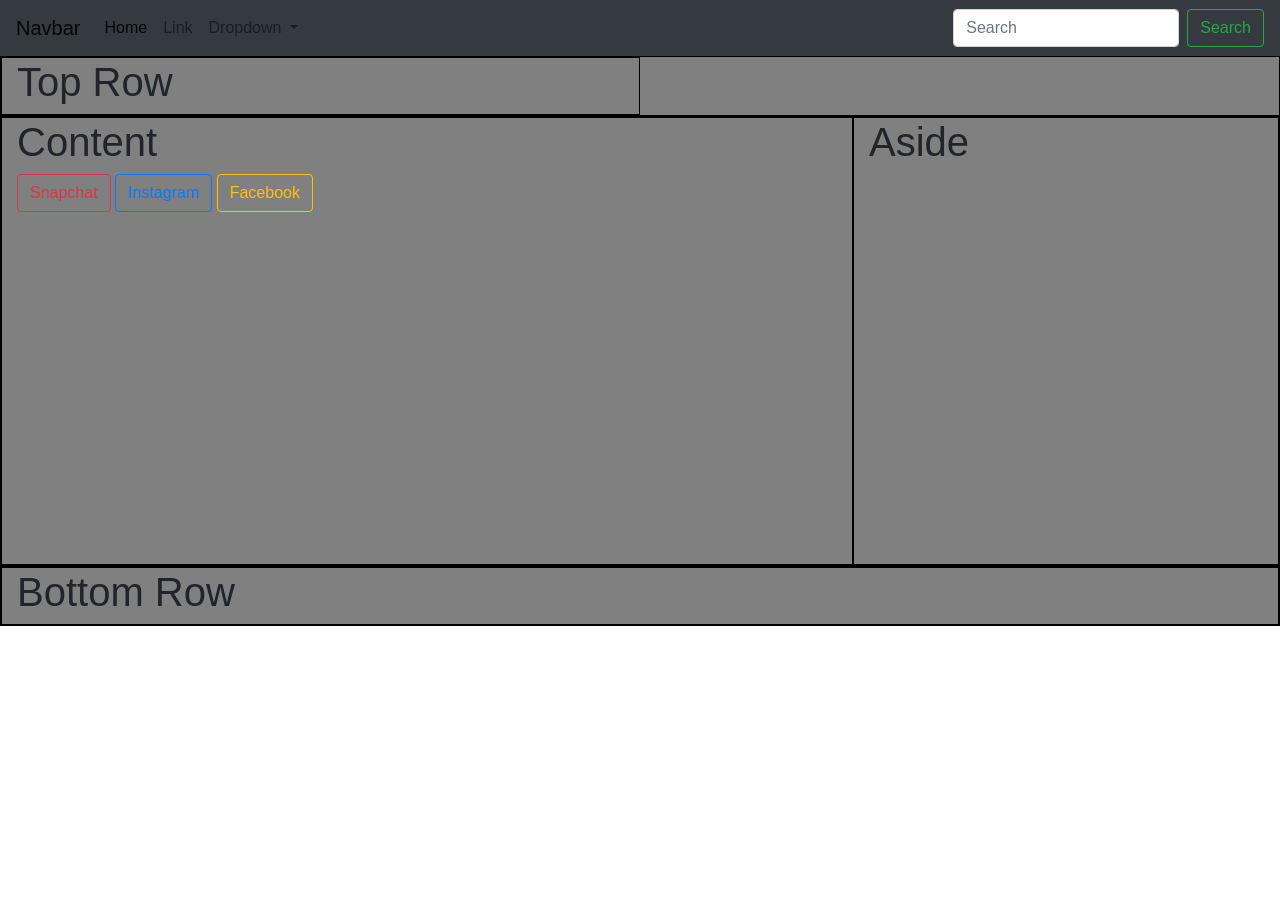
==== index.html @ 7981aab0 "Rename Bootstrap.html to index.html" ====
<!doctype html>
<html lang="en">
  <head>
    <!-- Required meta tags -->
    <meta charset="utf-8">
    <meta name="viewport" content="width=device-width, initial-scale=1, shrink-to-fit=no">

    <!-- Bootstrap CSS -->
    <link rel="stylesheet" href="https://stackpath.bootstrapcdn.com/bootstrap/4.4.1/css/bootstrap.min.css" integrity="sha384-Vkoo8x4CGsO3+Hhxv8T/Q5PaXtkKtu6ug5TOeNV6gBiFeWPGFN9MuhOf23Q9Ifjh" crossorigin="anonymous">

    <title>Hello, world!</title>
    <style media="screen">
      div div {
        background-color: grey;
        border: 1px solid black;
      }

      .tall {
        height: 450px;
      }
    </style>
  </head>
  <body>
    <nav class="navbar navbar-expand-lg navbar-light bg-dark">
    <a class="navbar-brand" href="#">Navbar</a>
    <button class="navbar-toggler" type="button" data-toggle="collapse" data-target="#navbarSupportedContent" aria-controls="navbarSupportedContent" aria-expanded="false" aria-label="Toggle navigation">
      <span class="navbar-toggler-icon"></span>
    </button>

    <div class="collapse navbar-collapse" id="navbarSupportedContent">
      <ul class="navbar-nav mr-auto">
        <li class="nav-item active">
          <a class="nav-link" href="#">Home <span class="sr-only">(current)</span></a>
        </li>
        <li class="nav-item">
          <a class="nav-link" href="#">Link</a>
        </li>
        <li class="nav-item dropdown">
          <a class="nav-link dropdown-toggle" href="#" id="navbarDropdown" role="button" data-toggle="dropdown" aria-haspopup="true" aria-expanded="false">
            Dropdown
          </a>
          <div class="dropdown-menu" aria-labelledby="navbarDropdown">
            <a class="dropdown-item" href="#">Action</a>
            <a class="dropdown-item" href="#">Another action</a>
            <div class="dropdown-divider"></div>
            <a class="dropdown-item" href="#">Something else here</a>
          </div>
        </li>
      </ul>
      <form class="form-inline my-2 my-lg-0">
        <input class="form-control mr-sm-2" type="search" placeholder="Search" aria-label="Search">
        <button class="btn btn-outline-success my-2 my-sm-0" type="submit">Search</button>
      </form>
    </div>
  </nav>
    <div class="container-fluid">


      <div class="row">
        <div class="col-6">
          <h1>Top Row</h1>
        </div><!-- END COL DIV -->
      </div><!-- END ROW DIV -->

      <div class="row tall">
        <div class="col-lg-8 col-md-9 col-sm-12">
          <h1>Content</h1>
        <a class="btn btn-danger;btn btn-outline-danger" href="https://www.snapchat.com/" role="button">Snapchat</a>
        <a class="btn btn-light;btn btn-outline-primary" href="https://www.instagram.com/" role="button">Instagram</a>
        <a class="btn btn-light;btn btn-outline-warning" href="https://www.facebook.com/" role="button">Facebook</a>
        </div><!-- END COL DIV -->
        <div class="col-lg-4 col-md-3 col-sm-12">
          <h1>Aside</h1>
        </div><!-- END COL DIV -->
      </div><!-- END ROW DIV -->

      <div class="row">
        <div class="col-lg-12">
          <h1>Bottom Row</h1>
        </div><!-- END COL DIV -->
      </div><!-- END ROW DIV -->

    </div><!-- END CONTAINER DIV -->

    <!-- Optional JavaScript -->
    <!-- jQuery first, then Popper.js, then Bootstrap JS -->
    <script src="https://code.jquery.com/jquery-3.4.1.slim.min.js" integrity="sha384-J6qa4849blE2+poT4WnyKhv5vZF5SrPo0iEjwBvKU7imGFAV0wwj1yYfoRSJoZ+n" crossorigin="anonymous"></script>
    <script src="https://cdn.jsdelivr.net/npm/popper.js@1.16.0/dist/umd/popper.min.js" integrity="sha384-Q6E9RHvbIyZFJoft+2mJbHaEWldlvI9IOYy5n3zV9zzTtmI3UksdQRVvoxMfooAo" crossorigin="anonymous"></script>
    <script src="https://stackpath.bootstrapcdn.com/bootstrap/4.4.1/js/bootstrap.min.js" integrity="sha384-wfSDF2E50Y2D1uUdj0O3uMBJnjuUD4Ih7YwaYd1iqfktj0Uod8GCExl3Og8ifwB6" crossorigin="anonymous"></script>
  </body>
</html>
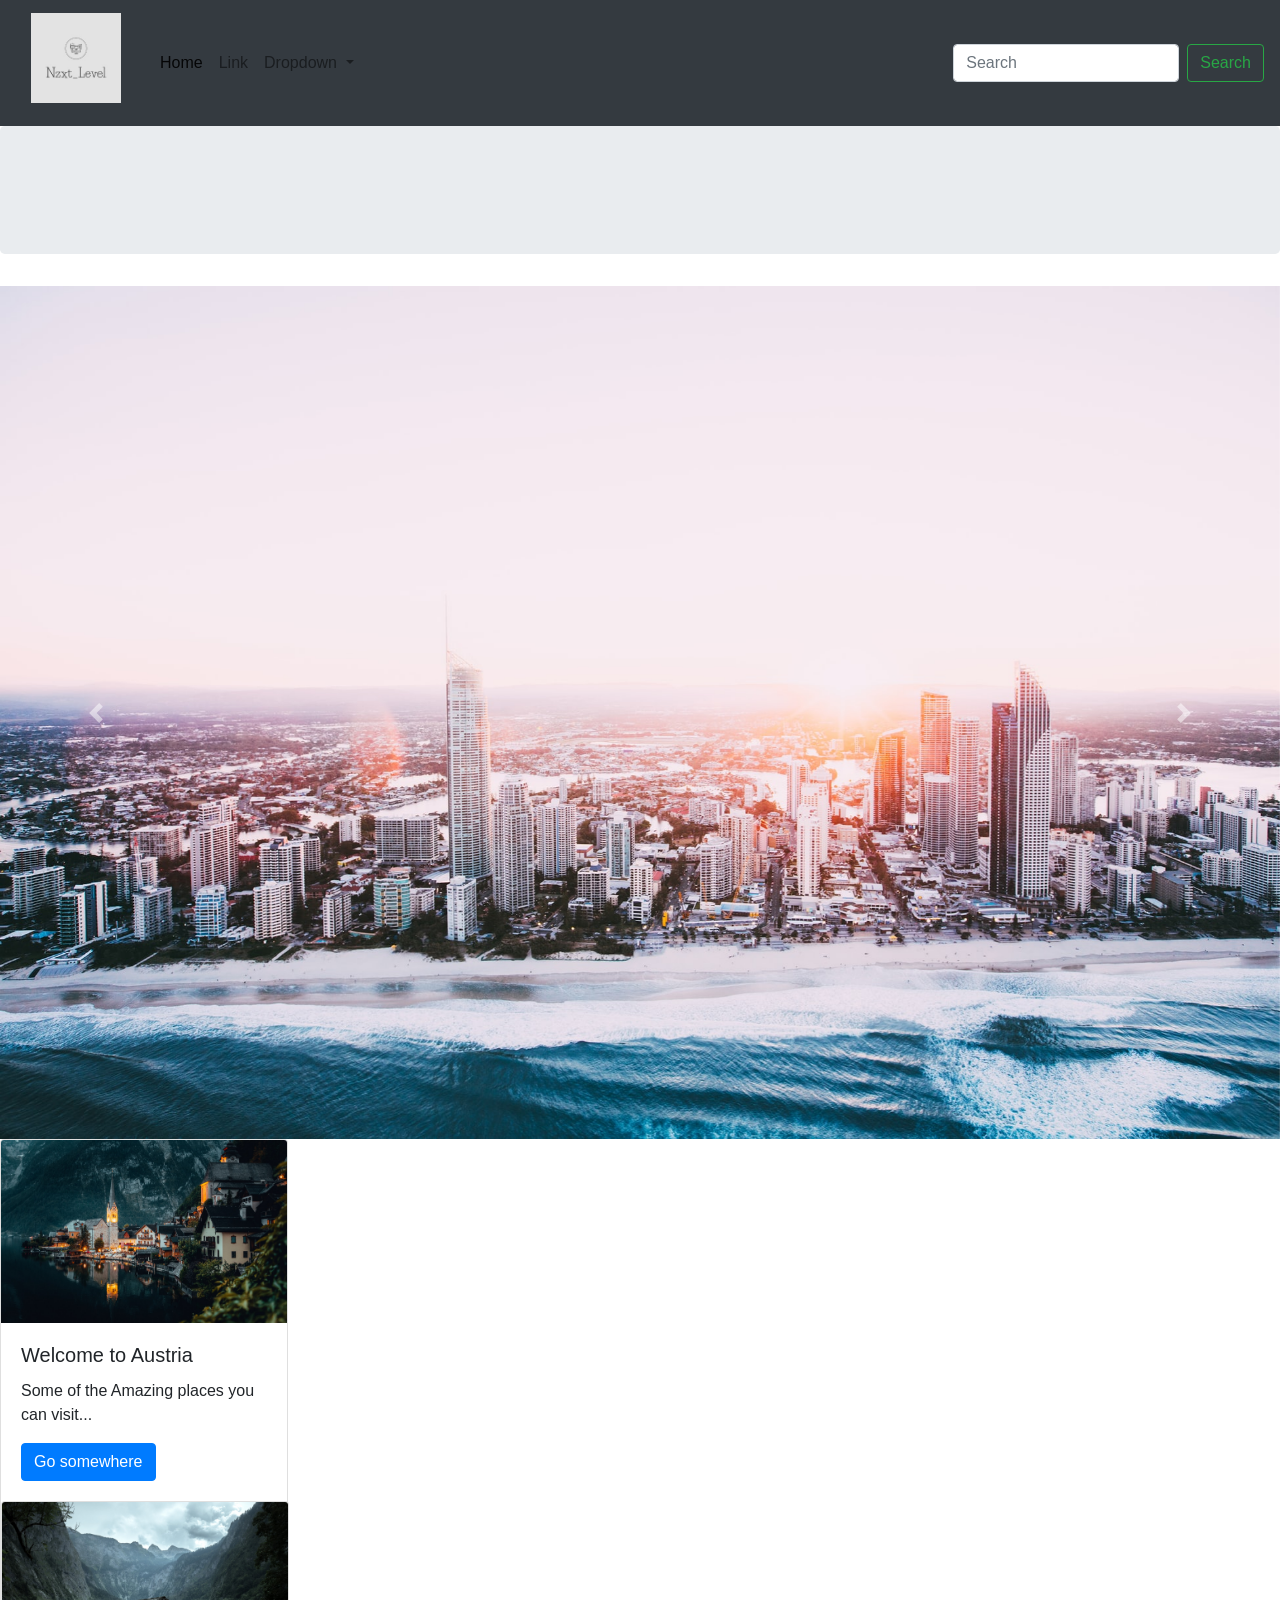
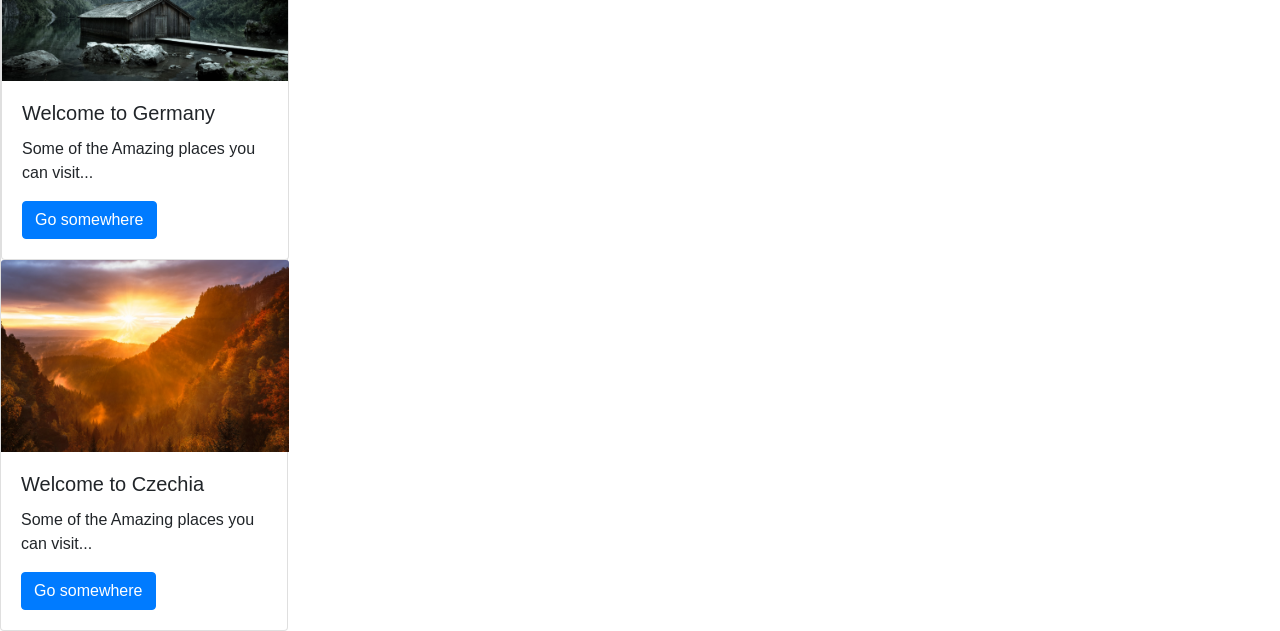
==== commit 3123d1ba: "Add files via upload" ====
--- a/index.html
+++ b/index.html
@@ -7,22 +7,13 @@
 
     <!-- Bootstrap CSS -->
     <link rel="stylesheet" href="https://stackpath.bootstrapcdn.com/bootstrap/4.4.1/css/bootstrap.min.css" integrity="sha384-Vkoo8x4CGsO3+Hhxv8T/Q5PaXtkKtu6ug5TOeNV6gBiFeWPGFN9MuhOf23Q9Ifjh" crossorigin="anonymous">
+    <link rel="stylesheet" href="css/style.css">
 
     <title>Hello, world!</title>
-    <style media="screen">
-      div div {
-        background-color: grey;
-        border: 1px solid black;
-      }
-
-      .tall {
-        height: 450px;
-      }
-    </style>
   </head>
   <body>
     <nav class="navbar navbar-expand-lg navbar-light bg-dark">
-    <a class="navbar-brand" href="#">Navbar</a>
+  <a class="navbar-brand" href="#"><img src="img/4.jpg"></a>
     <button class="navbar-toggler" type="button" data-toggle="collapse" data-target="#navbarSupportedContent" aria-controls="navbarSupportedContent" aria-expanded="false" aria-label="Toggle navigation">
       <span class="navbar-toggler-icon"></span>
     </button>
@@ -45,7 +36,6 @@
             <div class="dropdown-divider"></div>
             <a class="dropdown-item" href="#">Something else here</a>
           </div>
-        </li>
       </ul>
       <form class="form-inline my-2 my-lg-0">
         <input class="form-control mr-sm-2" type="search" placeholder="Search" aria-label="Search">
@@ -53,34 +43,53 @@
       </form>
     </div>
   </nav>
-    <div class="container-fluid">
+  <div class="container-fluid">
+    <div class="jumbotron jumbotron fluid">
+</div>
 
-
-      <div class="row">
-        <div class="col-6">
-          <h1>Top Row</h1>
-        </div><!-- END COL DIV -->
-      </div><!-- END ROW DIV -->
-
-      <div class="row tall">
-        <div class="col-lg-8 col-md-9 col-sm-12">
-          <h1>Content</h1>
-        <a class="btn btn-danger;btn btn-outline-danger" href="https://www.snapchat.com/" role="button">Snapchat</a>
-        <a class="btn btn-light;btn btn-outline-primary" href="https://www.instagram.com/" role="button">Instagram</a>
-        <a class="btn btn-light;btn btn-outline-warning" href="https://www.facebook.com/" role="button">Facebook</a>
-        </div><!-- END COL DIV -->
-        <div class="col-lg-4 col-md-3 col-sm-12">
-          <h1>Aside</h1>
-        </div><!-- END COL DIV -->
-      </div><!-- END ROW DIV -->
-
-      <div class="row">
-        <div class="col-lg-12">
-          <h1>Bottom Row</h1>
-        </div><!-- END COL DIV -->
-      </div><!-- END ROW DIV -->
-
-    </div><!-- END CONTAINER DIV -->
+<div id="carouselExampleInterval" class="carousel slide" data-ride="carousel">
+  <div class="carousel-inner">
+    <div class="carousel-item active" data-interval="10000">
+      <img src="img/5.jpg" class="d-block w-100" alt="...">
+    </div>
+    <div class="carousel-item" data-interval="2000">
+      <img src="img/8.jpg" class="d-block w-100" alt="...">
+    </div>
+    <div class="carousel-item">
+      <img src="img/9.jpg" class="d-block w-100" alt="...">
+    </div>
+  </div>
+  <a class="carousel-control-prev" href="#carouselExampleInterval" role="button" data-slide="prev">
+    <span class="carousel-control-prev-icon" aria-hidden="true"></span>
+    <span class="sr-only">Previous</span>
+  </a>
+  <a class="carousel-control-next" href="#carouselExampleInterval" role="button" data-slide="next">
+    <span class="carousel-control-next-icon" aria-hidden="true"></span>
+    <span class="sr-only">Next</span>
+  </a>
+</div>
+<div class="card" style="width: 18rem;">
+  <img src="img/6.jpg" class="card-img-top" alt="Town">
+  <div class="card-body">
+    <h5 class="card-title">Welcome to Austria</h5>
+    <p class="card-text">Some of the Amazing places you can visit...</p>
+    <a href="#" class="btn btn-primary">Go somewhere</a>
+  </div>
+<div class="card" style="width: 18rem;">
+    <img src="img/7.jpg" class="card-img-top" alt="Cannyon">
+    <div class="card-body">
+      <h5 class="card-title">Welcome to Germany</h5>
+      <p class="card-text">Some of the Amazing places you can visit...</p>
+      <a href="#" class="btn btn-primary">Go somewhere</a>
+    </div>
+</div>
+<div class="envelope" style="width: 18rem;">
+    <img src="img/10.jpg" class="card-img-top" alt="Cannyon">
+    <div class="card-body">
+      <h5 class="card-title">Welcome to Czechia</h5>
+      <p class="card-text">Some of the Amazing places you can visit...</p>
+      <a href="#" class="btn btn-primary">Go somewhere</a>
+    </div>
 
     <!-- Optional JavaScript -->
     <!-- jQuery first, then Popper.js, then Bootstrap JS -->
--- a/css/style.css
+++ b/css/style.css
@@ -0,0 +1,12 @@
+.navbar-brand img {
+  min-height: 55px;
+  padding: 0 15px 10px;
+  height: 100px;
+}
+.img {
+  height: 10 0px;
+  width: 100px;
+}
+.container-fluid {
+  padding: 0;
+}
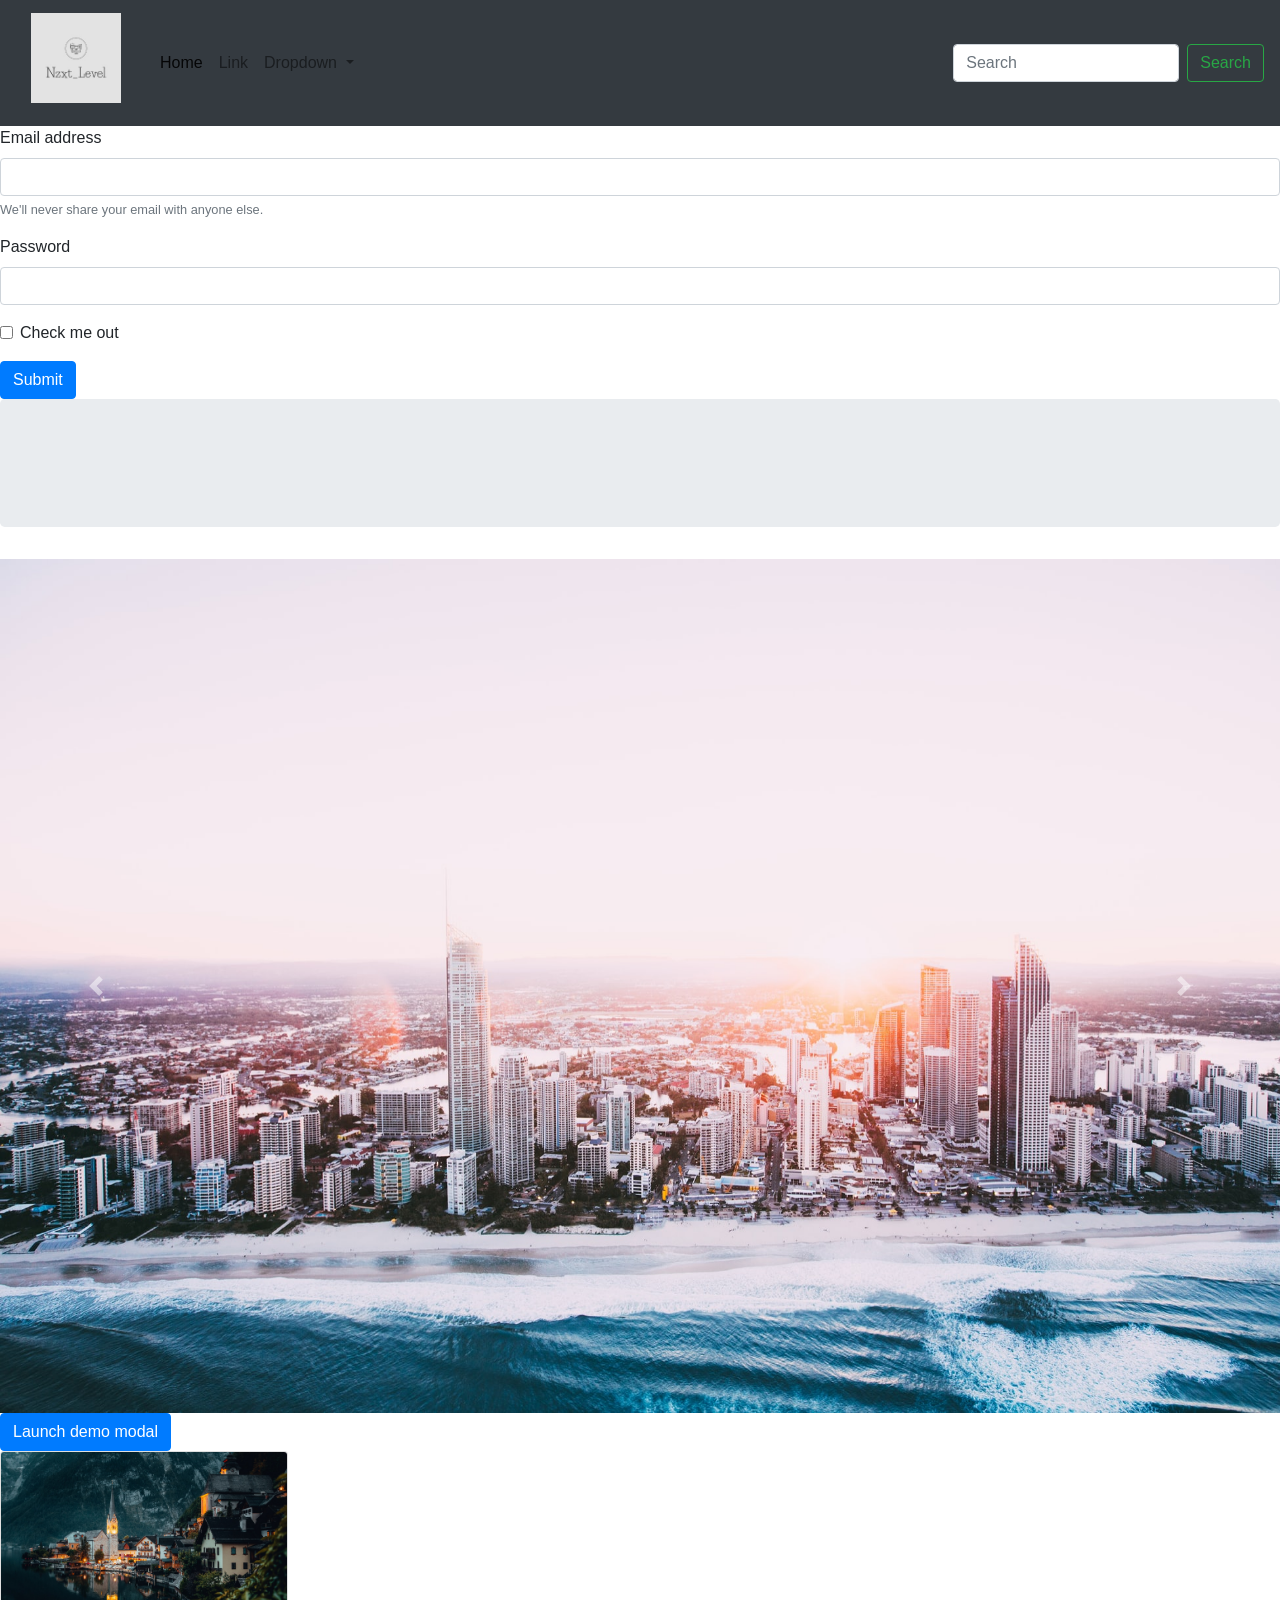
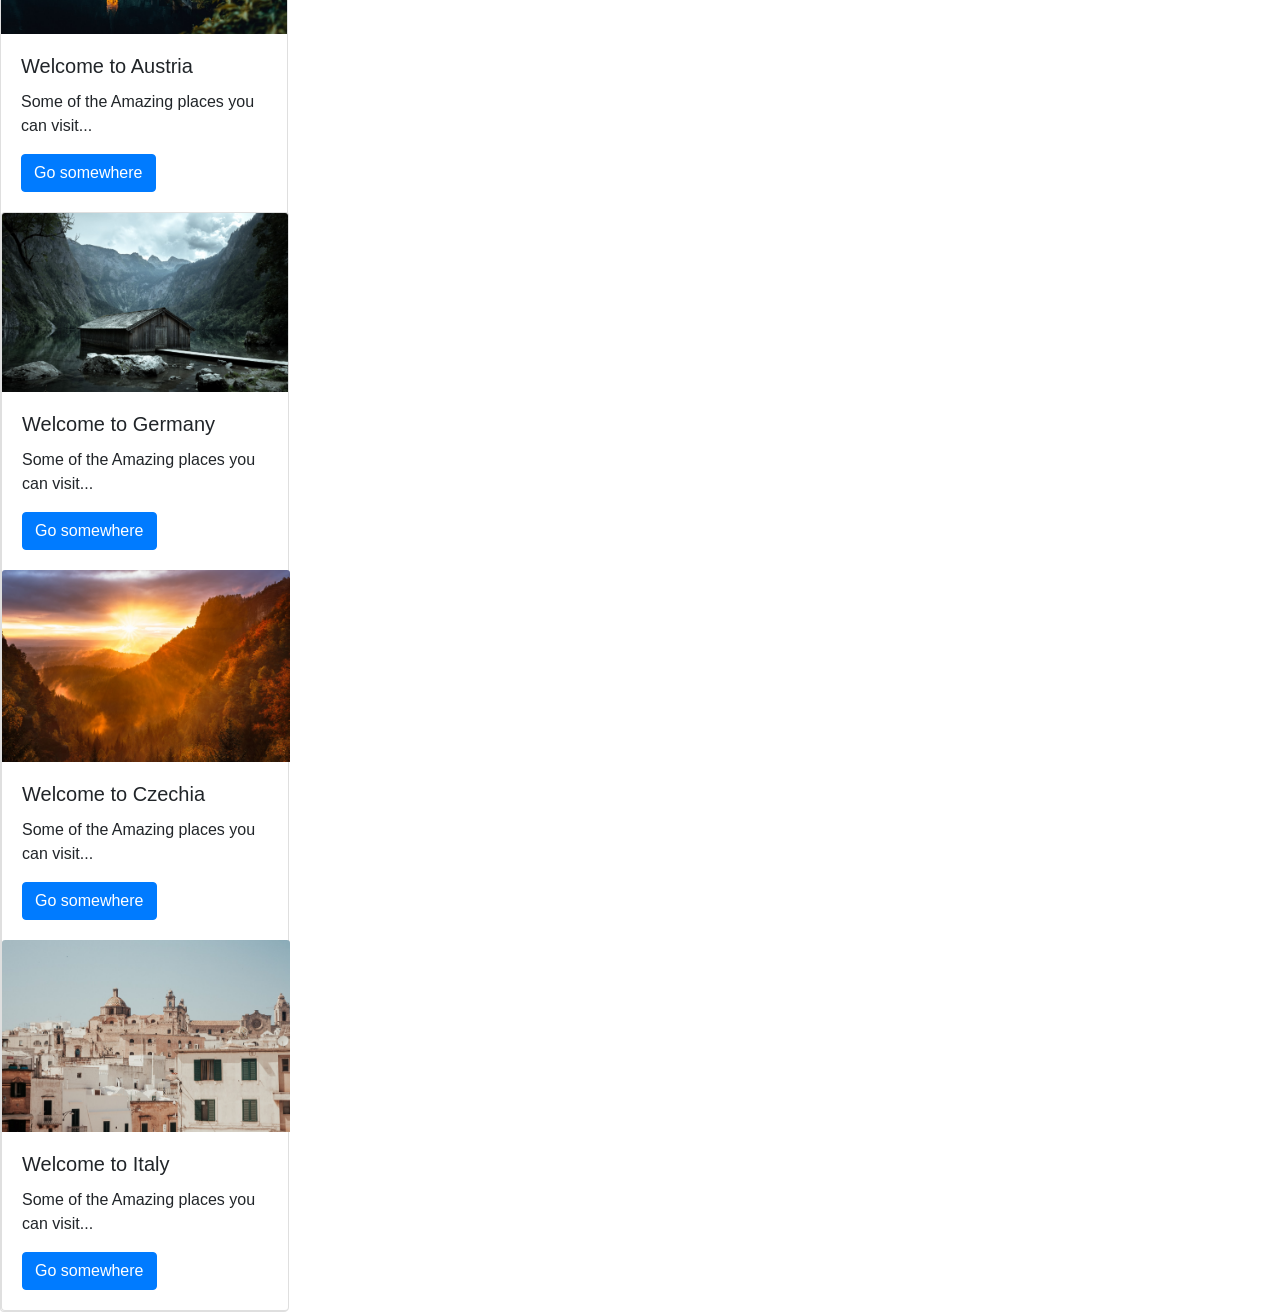
==== commit 1f0496a1: "Add files via upload" ====
--- a/index.html
+++ b/index.html
@@ -7,9 +7,8 @@
 
     <!-- Bootstrap CSS -->
     <link rel="stylesheet" href="https://stackpath.bootstrapcdn.com/bootstrap/4.4.1/css/bootstrap.min.css" integrity="sha384-Vkoo8x4CGsO3+Hhxv8T/Q5PaXtkKtu6ug5TOeNV6gBiFeWPGFN9MuhOf23Q9Ifjh" crossorigin="anonymous">
+    <title>Hello, world!</title>
     <link rel="stylesheet" href="css/style.css">
-
-    <title>Hello, world!</title>
   </head>
   <body>
     <nav class="navbar navbar-expand-lg navbar-light bg-dark">
@@ -43,6 +42,24 @@
       </form>
     </div>
   </nav>
+
+  <form>
+    <div class="form-group">
+      <label for="exampleInputEmail1">Email address</label>
+      <input type="email" class="form-control" id="exampleInputEmail1" aria-describedby="emailHelp">
+      <small id="emailHelp" class="form-text text-muted">We'll never share your email with anyone else.</small>
+    </div>
+    <div class="form-group">
+      <label for="exampleInputPassword1">Password</label>
+      <input type="password" class="form-control" id="exampleInputPassword1">
+    </div>
+    <div class="form-group form-check">
+      <input type="checkbox" class="form-check-input" id="exampleCheck1">
+      <label class="form-check-label" for="exampleCheck1">Check me out</label>
+    </div>
+    <button type="submit" class="btn btn-primary">Submit</button>
+  </form>
+  
   <div class="container-fluid">
     <div class="jumbotron jumbotron fluid">
 </div>
@@ -68,6 +85,33 @@
     <span class="sr-only">Next</span>
   </a>
 </div>
+
+<!-- Button trigger modal -->
+<button type="button" class="btn btn-primary" data-toggle="modal" data-target="#exampleModal">
+  Launch demo modal
+</button>
+
+<!-- Modal -->
+<div class="modal fade" id="exampleModal" tabindex="-1" role="dialog" aria-labelledby="exampleModalLabel" aria-hidden="true">
+  <div class="modal-dialog" role="document">
+    <div class="modal-content">
+      <div class="modal-header">
+        <h5 class="modal-title" id="exampleModalLabel">Explore New Places</h5>
+        <button type="button" class="close" data-dismiss="modal" aria-label="Close">
+          <span aria-hidden="true">&times;</span>
+        </button>
+      </div>
+      <div class="modal-body">
+        Welcome to all the wonderful places you can visit around the world!!!
+      </div>
+      <div class="modal-footer">
+        <button type="button" class="btn btn-secondary" data-dismiss="modal">Close</button>
+        <button type="button" class="btn btn-primary">Save changes</button>
+      </div>
+    </div>
+  </div>
+</div>
+
 <div class="card" style="width: 18rem;">
   <img src="img/6.jpg" class="card-img-top" alt="Town">
   <div class="card-body">
@@ -75,6 +119,7 @@
     <p class="card-text">Some of the Amazing places you can visit...</p>
     <a href="#" class="btn btn-primary">Go somewhere</a>
   </div>
+
 <div class="card" style="width: 18rem;">
     <img src="img/7.jpg" class="card-img-top" alt="Cannyon">
     <div class="card-body">
@@ -82,7 +127,7 @@
       <p class="card-text">Some of the Amazing places you can visit...</p>
       <a href="#" class="btn btn-primary">Go somewhere</a>
     </div>
-</div>
+
 <div class="envelope" style="width: 18rem;">
     <img src="img/10.jpg" class="card-img-top" alt="Cannyon">
     <div class="card-body">
@@ -91,6 +136,16 @@
       <a href="#" class="btn btn-primary">Go somewhere</a>
     </div>
 
+<div class="envelope" style="width: 18rem;">
+    <img src="img/11.jpg" class="card-img-top" alt="Italy">
+    <div class="card-body">
+      <h5 class="card-title">Welcome to Italy</h5>
+      <p class="card-text">Some of the Amazing places you can visit...</p>
+      <a href="#" class="btn btn-primary">Go somewhere</a>
+    </div>
+  </div>
+
+
     <!-- Optional JavaScript -->
     <!-- jQuery first, then Popper.js, then Bootstrap JS -->
     <script src="https://code.jquery.com/jquery-3.4.1.slim.min.js" integrity="sha384-J6qa4849blE2+poT4WnyKhv5vZF5SrPo0iEjwBvKU7imGFAV0wwj1yYfoRSJoZ+n" crossorigin="anonymous"></script>
--- a/css/style.css
+++ b/css/style.css
@@ -10,3 +10,9 @@
 .container-fluid {
   padding: 0;
 }
+.envelope{
+align: right;
+}
+.navbar-nav li a:hover {
+  color: white;
+}
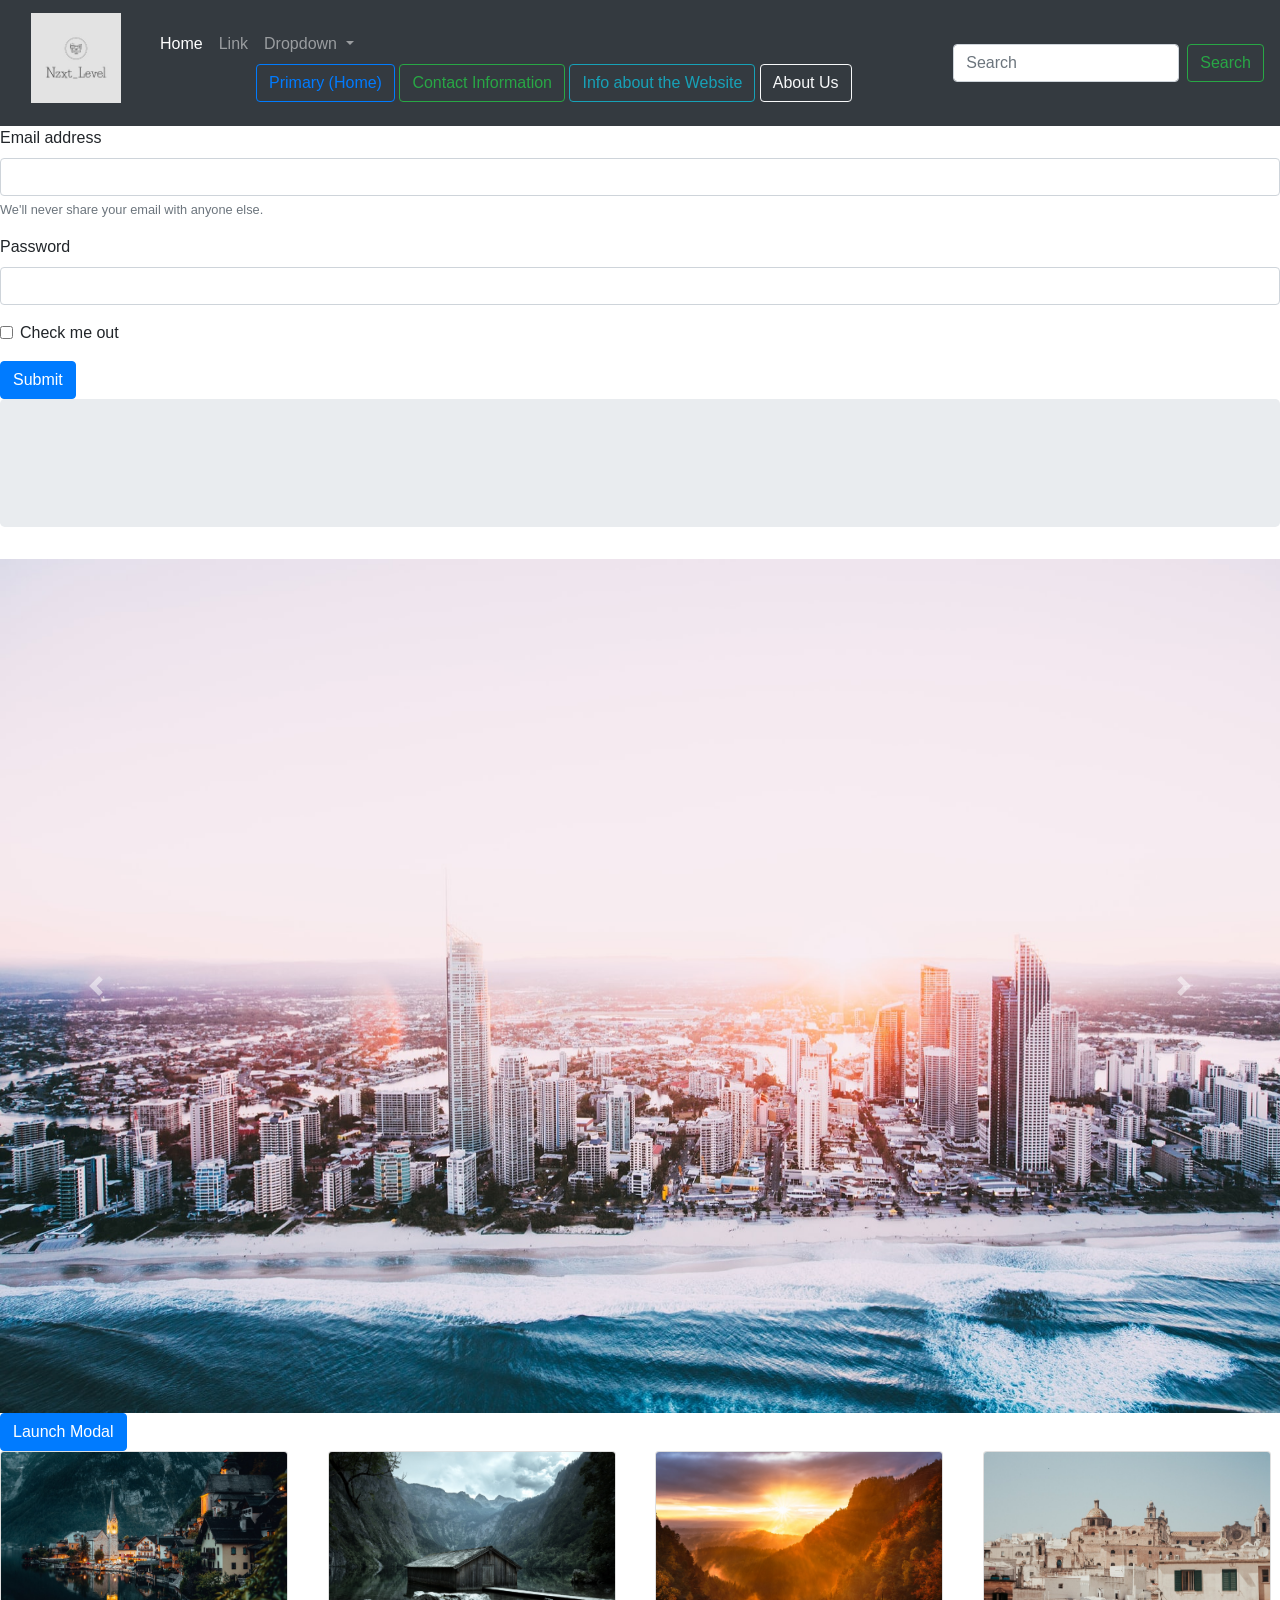
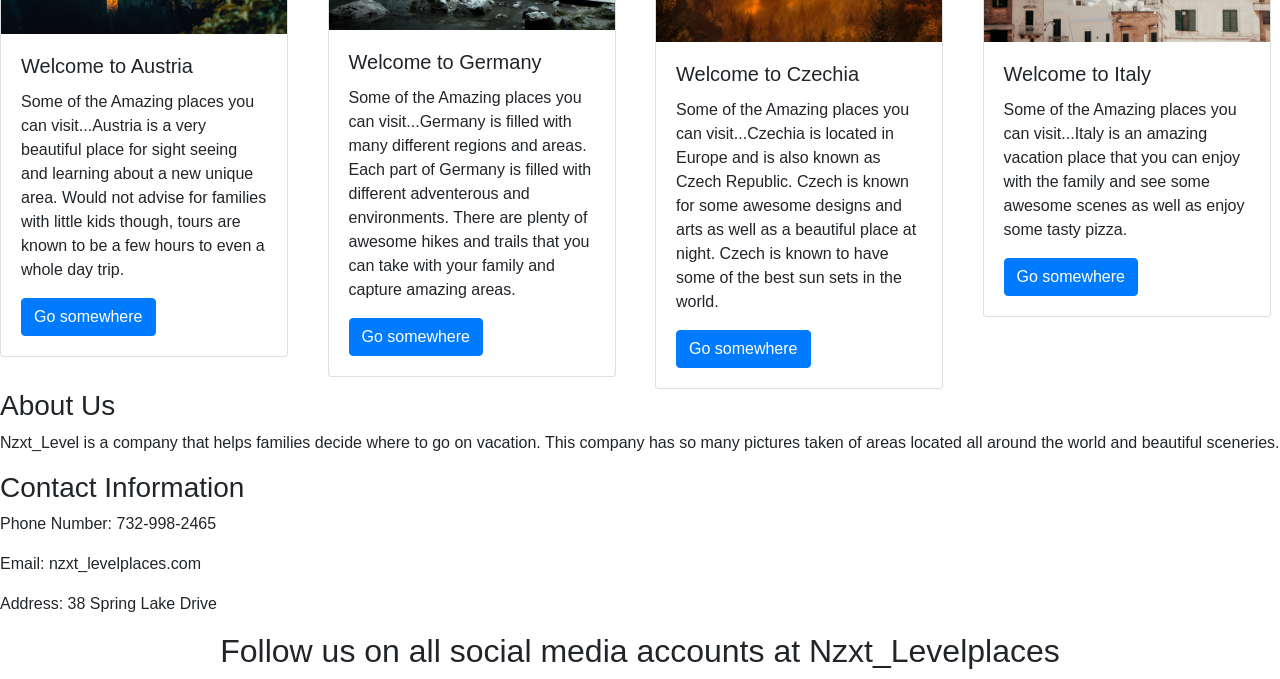
==== commit 12d00aa7: "Add files via upload" ====
--- a/index.html
+++ b/index.html
@@ -11,12 +11,11 @@
     <link rel="stylesheet" href="css/style.css">
   </head>
   <body>
-    <nav class="navbar navbar-expand-lg navbar-light bg-dark">
+    <nav class="navbar navbar-expand-lg navbar-dark bg-dark">
   <a class="navbar-brand" href="#"><img src="img/4.jpg"></a>
     <button class="navbar-toggler" type="button" data-toggle="collapse" data-target="#navbarSupportedContent" aria-controls="navbarSupportedContent" aria-expanded="false" aria-label="Toggle navigation">
       <span class="navbar-toggler-icon"></span>
     </button>
-
     <div class="collapse navbar-collapse" id="navbarSupportedContent">
       <ul class="navbar-nav mr-auto">
         <li class="nav-item active">
@@ -35,6 +34,10 @@
             <div class="dropdown-divider"></div>
             <a class="dropdown-item" href="#">Something else here</a>
           </div>
+      <button type="button" class="btn btn-outline-primary">Primary (Home)</button>
+  <button type="button" class="btn btn-outline-success">Contact Information</button>
+  <button type="button" class="btn btn-outline-info">Info about the Website</button>
+  <button type="button" class="btn btn-outline-light">About Us</button>
       </ul>
       <form class="form-inline my-2 my-lg-0">
         <input class="form-control mr-sm-2" type="search" placeholder="Search" aria-label="Search">
@@ -59,7 +62,7 @@
     </div>
     <button type="submit" class="btn btn-primary">Submit</button>
   </form>
-  
+
   <div class="container-fluid">
     <div class="jumbotron jumbotron fluid">
 </div>
@@ -86,10 +89,11 @@
   </a>
 </div>
 
-<!-- Button trigger modal -->
+<div class-"blah">
 <button type="button" class="btn btn-primary" data-toggle="modal" data-target="#exampleModal">
-  Launch demo modal
+  Launch Modal
 </button>
+</div>
 
 <!-- Modal -->
 <div class="modal fade" id="exampleModal" tabindex="-1" role="dialog" aria-labelledby="exampleModalLabel" aria-hidden="true">
@@ -102,7 +106,7 @@
         </button>
       </div>
       <div class="modal-body">
-        Welcome to all the wonderful places you can visit around the world!!!
+        Welcome to all the wonderful places you can visit around the world. Here are just a few fan favorite places!
       </div>
       <div class="modal-footer">
         <button type="button" class="btn btn-secondary" data-dismiss="modal">Close</button>
@@ -112,38 +116,57 @@
   </div>
 </div>
 
-<div class="card" style="width: 18rem;">
-  <img src="img/6.jpg" class="card-img-top" alt="Town">
-  <div class="card-body">
-    <h5 class="card-title">Welcome to Austria</h5>
-    <p class="card-text">Some of the Amazing places you can visit...</p>
-    <a href="#" class="btn btn-primary">Go somewhere</a>
-  </div>
-
-<div class="card" style="width: 18rem;">
+<div class="row">
+  <div class="col-3">
+    <div class="card" style="width: 18rem;">
+    <img src="img/6.jpg" class="card-img-top" alt="Town">
+    <div class="card-body">
+      <h5 class="card-title">Welcome to Austria</h5>
+      <p class="card-text">Some of the Amazing places you can visit...Austria is a very beautiful place for sight seeing and learning about a new unique area. Would not advise for families with little kids though, tours are known to be a few hours to even a whole day trip.</p>
+      <a href="#" class="btn btn-primary">Go somewhere</a>
+    </div>
+    </div>
+  </div> <!-- CLOSES COL -->
+  <div class="col-3">
+    <div class="card" style="width: 18rem;">
     <img src="img/7.jpg" class="card-img-top" alt="Cannyon">
     <div class="card-body">
       <h5 class="card-title">Welcome to Germany</h5>
-      <p class="card-text">Some of the Amazing places you can visit...</p>
+      <p class="card-text">Some of the Amazing places you can visit...Germany is filled with many different regions and areas. Each part of Germany is filled with different adventerous and environments. There are plenty of awesome hikes and trails that you can take with your family and capture amazing areas.</p>
       <a href="#" class="btn btn-primary">Go somewhere</a>
     </div>
-
-<div class="envelope" style="width: 18rem;">
+    </div>
+  </div><!-- CLOSES COL -->
+  <div class="col-3">
+    <div class="card" style="width: 18rem;">
     <img src="img/10.jpg" class="card-img-top" alt="Cannyon">
     <div class="card-body">
       <h5 class="card-title">Welcome to Czechia</h5>
-      <p class="card-text">Some of the Amazing places you can visit...</p>
+      <p class="card-text">Some of the Amazing places you can visit...Czechia is located in Europe and is also known as Czech Republic. Czech is known for some awesome designs and arts as well as a beautiful place at night. Czech is known to have some of the best sun sets in the world.</p>
       <a href="#" class="btn btn-primary">Go somewhere</a>
     </div>
-
-<div class="envelope" style="width: 18rem;">
+    </div>
+  </div><!-- CLOSES COL -->
+  <div class="col-3">
+    <div class="card" style="width: 18rem;">
     <img src="img/11.jpg" class="card-img-top" alt="Italy">
     <div class="card-body">
       <h5 class="card-title">Welcome to Italy</h5>
-      <p class="card-text">Some of the Amazing places you can visit...</p>
+      <p class="card-text">Some of the Amazing places you can visit...Italy is an amazing vacation place that you can enjoy with the family and see some awesome scenes as well as enjoy some tasty pizza.</p>
       <a href="#" class="btn btn-primary">Go somewhere</a>
     </div>
   </div>
+  </div><!-- CLOSES COL -->
+</div><!-- CLOSES ROW -->
+
+<h3>About Us</h3>
+  <p>Nzxt_Level is a company that helps families decide where to go on vacation. This company has so many pictures taken of areas located all around the world and beautiful sceneries.</p>
+<h3>Contact Information</h3>
+  <p>Phone Number: 732-998-2465</p>
+  <p>Email: nzxt_levelplaces.com</p>
+  <p>Address: 38 Spring Lake Drive</p>
+  <h2 class="social">Follow us on all social media accounts at Nzxt_Levelplaces</h2>
+
 
 
     <!-- Optional JavaScript -->
--- a/css/style.css
+++ b/css/style.css
@@ -16,3 +16,10 @@
 .navbar-nav li a:hover {
   color: white;
 }
+.blah {
+  vertical-align: middle;
+}
+.social {
+  text-align: center;
+  vertical-align: middle;
+}
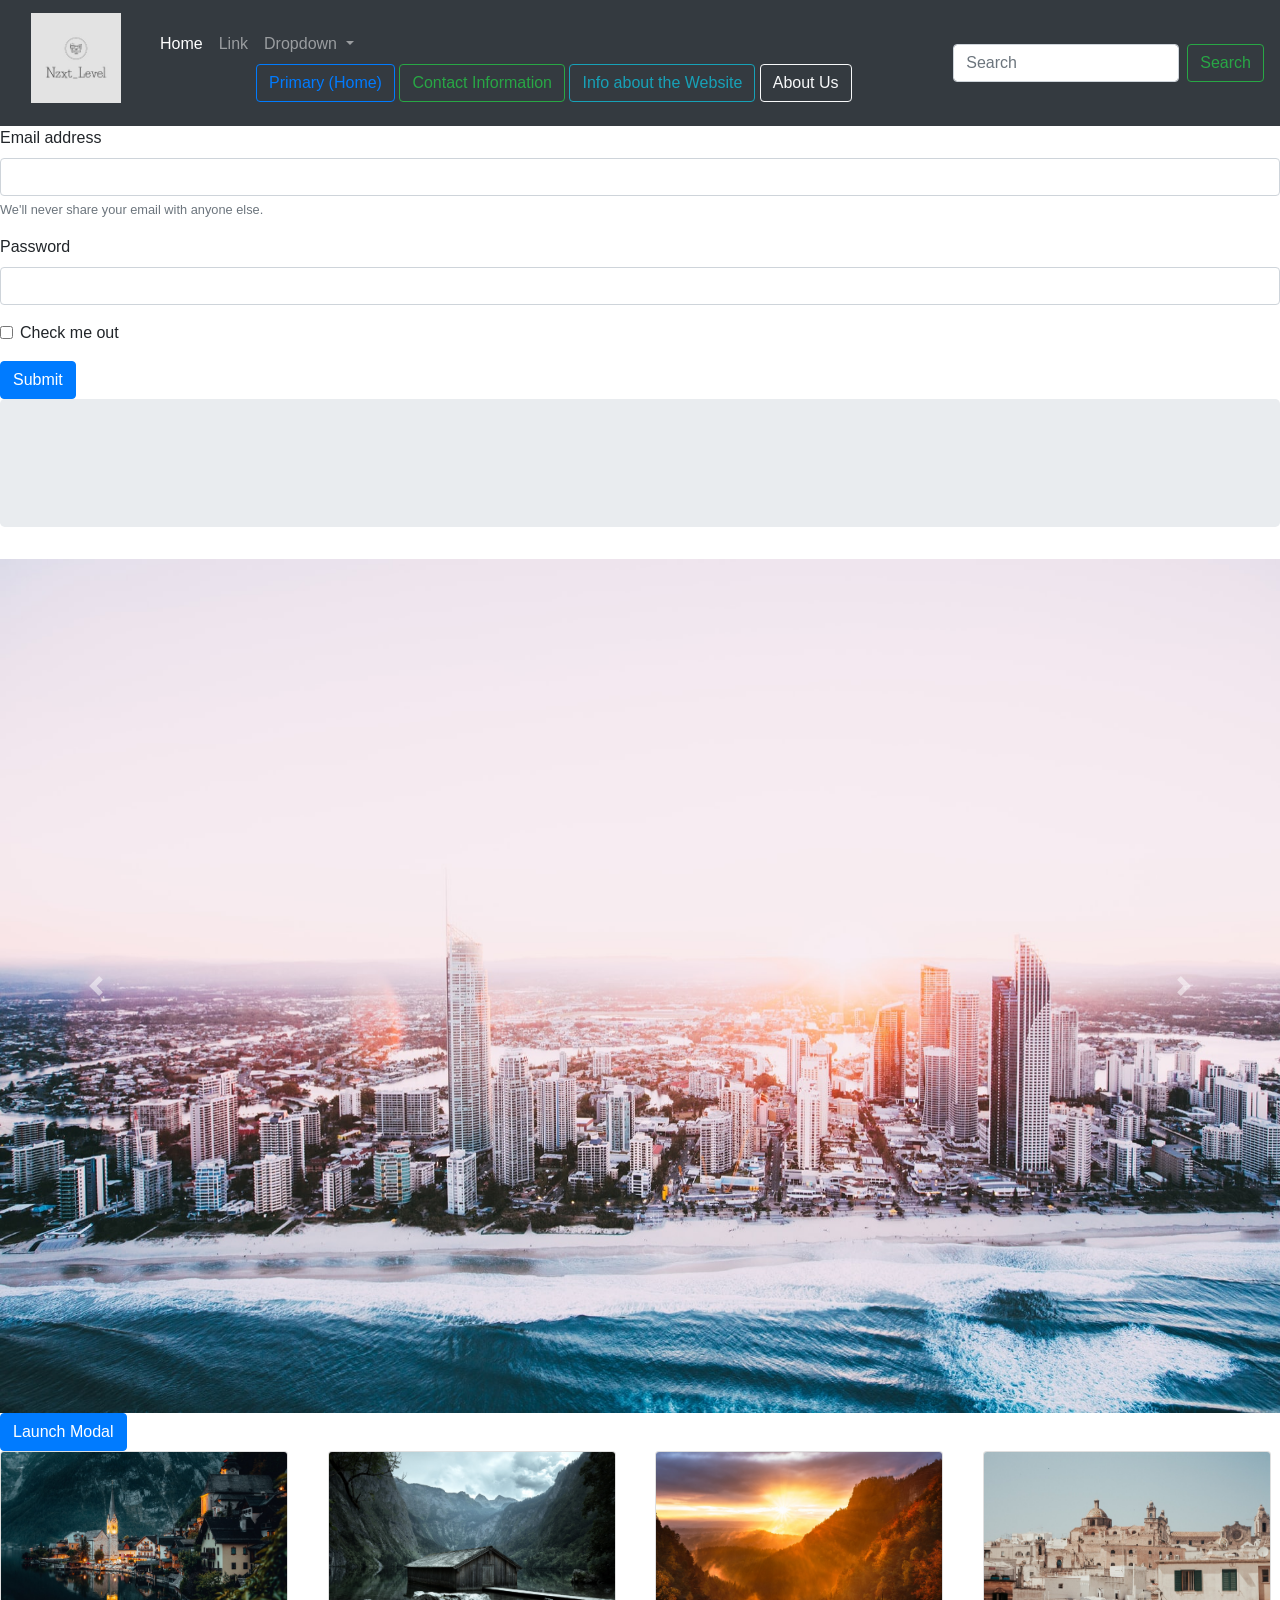
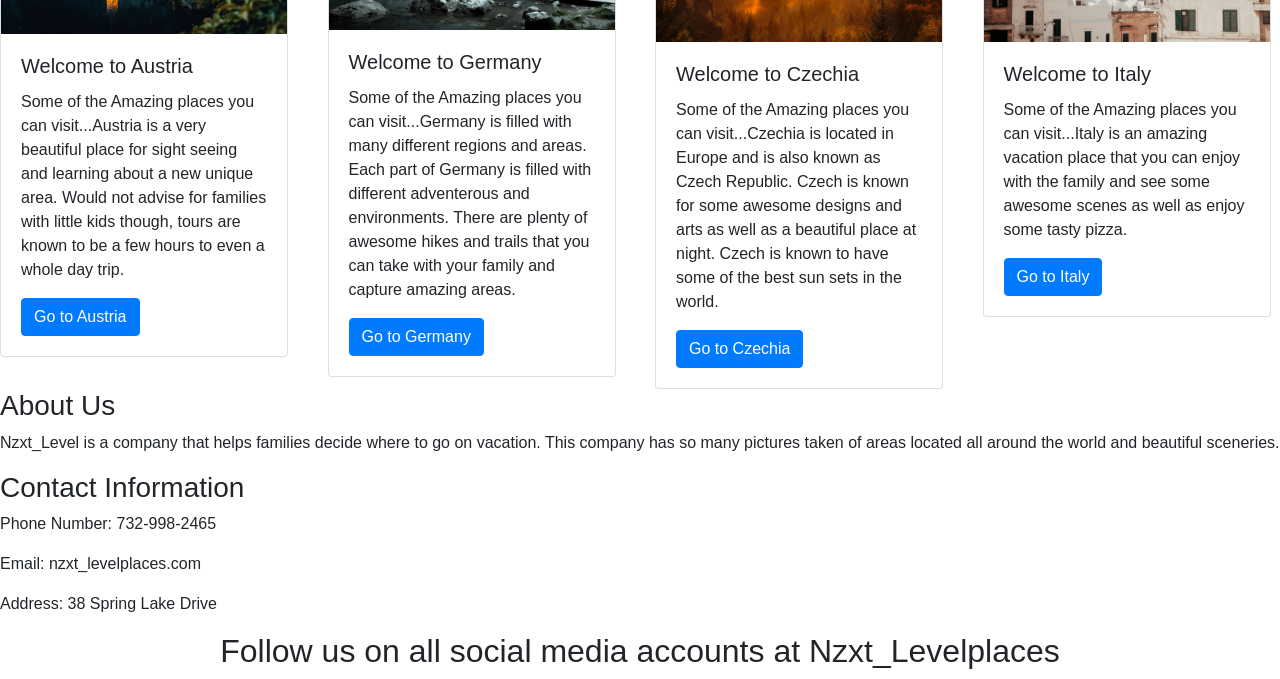
==== commit 3aca6cc4: "Add files via upload" ====
--- a/index.html
+++ b/index.html
@@ -123,7 +123,7 @@
     <div class="card-body">
       <h5 class="card-title">Welcome to Austria</h5>
       <p class="card-text">Some of the Amazing places you can visit...Austria is a very beautiful place for sight seeing and learning about a new unique area. Would not advise for families with little kids though, tours are known to be a few hours to even a whole day trip.</p>
-      <a href="#" class="btn btn-primary">Go somewhere</a>
+      <a href="https://www.austria.info/en" class="btn btn-primary">Go to Austria</a>
     </div>
     </div>
   </div> <!-- CLOSES COL -->
@@ -133,7 +133,7 @@
     <div class="card-body">
       <h5 class="card-title">Welcome to Germany</h5>
       <p class="card-text">Some of the Amazing places you can visit...Germany is filled with many different regions and areas. Each part of Germany is filled with different adventerous and environments. There are plenty of awesome hikes and trails that you can take with your family and capture amazing areas.</p>
-      <a href="#" class="btn btn-primary">Go somewhere</a>
+      <a href="https://www.germany.travel/en/index.html" class="btn btn-primary">Go to Germany</a>
     </div>
     </div>
   </div><!-- CLOSES COL -->
@@ -143,7 +143,7 @@
     <div class="card-body">
       <h5 class="card-title">Welcome to Czechia</h5>
       <p class="card-text">Some of the Amazing places you can visit...Czechia is located in Europe and is also known as Czech Republic. Czech is known for some awesome designs and arts as well as a beautiful place at night. Czech is known to have some of the best sun sets in the world.</p>
-      <a href="#" class="btn btn-primary">Go somewhere</a>
+      <a href="https://www.google.com/destination?q=czechia&rlz=1C1GCEB_enUS865US865&output=search&dest_mid=/m/01mjq&sa=X&ved=2ahUKEwj_9-L4h4HoAhWGgnIEHaMbBV8Q6tEBKAQwDHoECBkQFw#dest_mid=/m/01mjq&tcfs=EhMKCC9tLzAxbWpxEgdDemVjaGlh" class="btn btn-primary">Go to Czechia</a>
     </div>
     </div>
   </div><!-- CLOSES COL -->
@@ -153,7 +153,7 @@
     <div class="card-body">
       <h5 class="card-title">Welcome to Italy</h5>
       <p class="card-text">Some of the Amazing places you can visit...Italy is an amazing vacation place that you can enjoy with the family and see some awesome scenes as well as enjoy some tasty pizza.</p>
-      <a href="#" class="btn btn-primary">Go somewhere</a>
+      <a href="http://www.italia.it/en/home.html" class="btn btn-primary">Go to Italy</a>
     </div>
   </div>
   </div><!-- CLOSES COL -->
